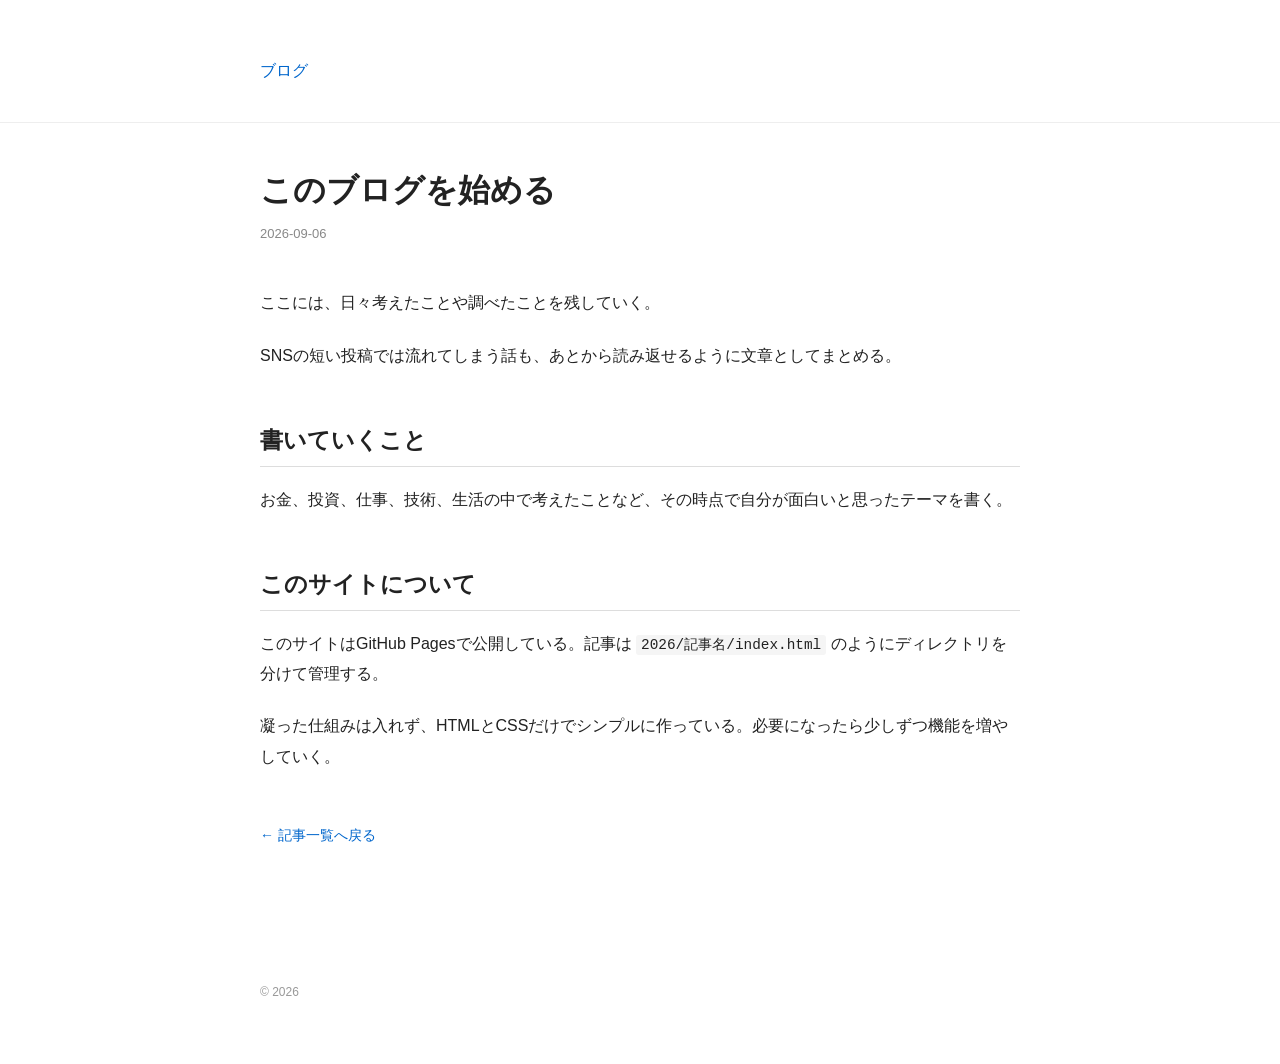
==== 2026/first-post/index.html @ 55d01d9c "Create first blog post" ====
<!doctype html>
<html lang="ja">
<head>
  <meta charset="utf-8">
  <meta name="viewport" content="width=device-width, initial-scale=1">
  <title>このブログを始める | ブログ</title>
  <meta name="description" content="このブログを始める理由と、これから書いていくこと。">
  <link rel="stylesheet" href="../../style.css">
</head>
<body>
  <header>
    <div class="container">
      <a href="../../">ブログ</a>
    </div>
  </header>
  <main class="container">
    <article>
      <h1>このブログを始める</h1>
      <div class="date">2026-09-06</div>

      <p>ここには、日々考えたことや調べたことを残していく。</p>
      <p>SNSの短い投稿では流れてしまう話も、あとから読み返せるように文章としてまとめる。</p>

      <h2>書いていくこと</h2>
      <p>お金、投資、仕事、技術、生活の中で考えたことなど、その時点で自分が面白いと思ったテーマを書く。</p>

      <h2>このサイトについて</h2>
      <p>このサイトはGitHub Pagesで公開している。記事は <code>2026/記事名/index.html</code> のようにディレクトリを分けて管理する。</p>
      <p>凝った仕組みは入れず、HTMLとCSSだけでシンプルに作っている。必要になったら少しずつ機能を増やしていく。</p>

      <p class="back"><a href="../../">← 記事一覧へ戻る</a></p>
    </article>
  </main>
  <footer class="container">© 2026</footer>
</body>
</html>
---- style.css ----
* { box-sizing: border-box; }
html { scroll-behavior: smooth; }
body { margin: 0; background: #fff; color: #222; font-family: -apple-system, BlinkMacSystemFont, "Hiragino Kaku Gothic ProN", "Yu Gothic", YuGothic, Meiryo, sans-serif; line-height: 1.9; }
a { color: #06c; text-decoration: none; }
a:hover { text-decoration: underline; }
.container { width: min(760px, calc(100% - 40px)); margin: 0 auto; }
header { padding: 56px 0 36px; border-bottom: 1px solid #eee; }
.site-title { margin: 0; font-size: 28px; line-height: 1.4; letter-spacing: .02em; }
.site-description { margin: 12px 0 0; color: #666; font-size: 14px; }
main { padding: 44px 0 80px; }
.post-list { margin: 0; padding: 0; list-style: none; }
.post-list li { padding: 22px 0; border-bottom: 1px solid #eee; }
.post-date { display: block; color: #888; font-size: 13px; margin-bottom: 4px; }
.post-title { font-size: 20px; font-weight: 600; }
article h1 { margin: 0 0 8px; font-size: 32px; line-height: 1.45; }
article .date { color: #888; font-size: 13px; margin-bottom: 42px; }
article h2 { margin: 52px 0 18px; padding-bottom: 8px; border-bottom: 1px solid #ddd; font-size: 23px; line-height: 1.5; }
article h3 { margin: 34px 0 12px; font-size: 19px; }
article p { margin: 0 0 22px; }
article ul, article ol { margin: 0 0 24px; padding-left: 1.5em; }
article li { margin: 6px 0; }
article blockquote { margin: 28px 0; padding: 4px 20px; border-left: 3px solid #ccc; color: #555; }
article code { padding: 2px 5px; background: #f5f5f5; border-radius: 3px; font-family: ui-monospace, SFMono-Regular, Consolas, monospace; font-size: .9em; }
article pre { overflow-x: auto; padding: 18px; background: #f5f5f5; border-radius: 5px; }
article pre code { padding: 0; background: transparent; }
.back { margin-top: 50px; font-size: 14px; }
footer { padding: 30px 0 60px; color: #999; font-size: 12px; }
@media (max-width: 600px) { .container { width: min(100% - 28px, 760px); } header { padding-top: 36px; } article h1 { font-size: 27px; } article h2 { font-size: 21px; } }
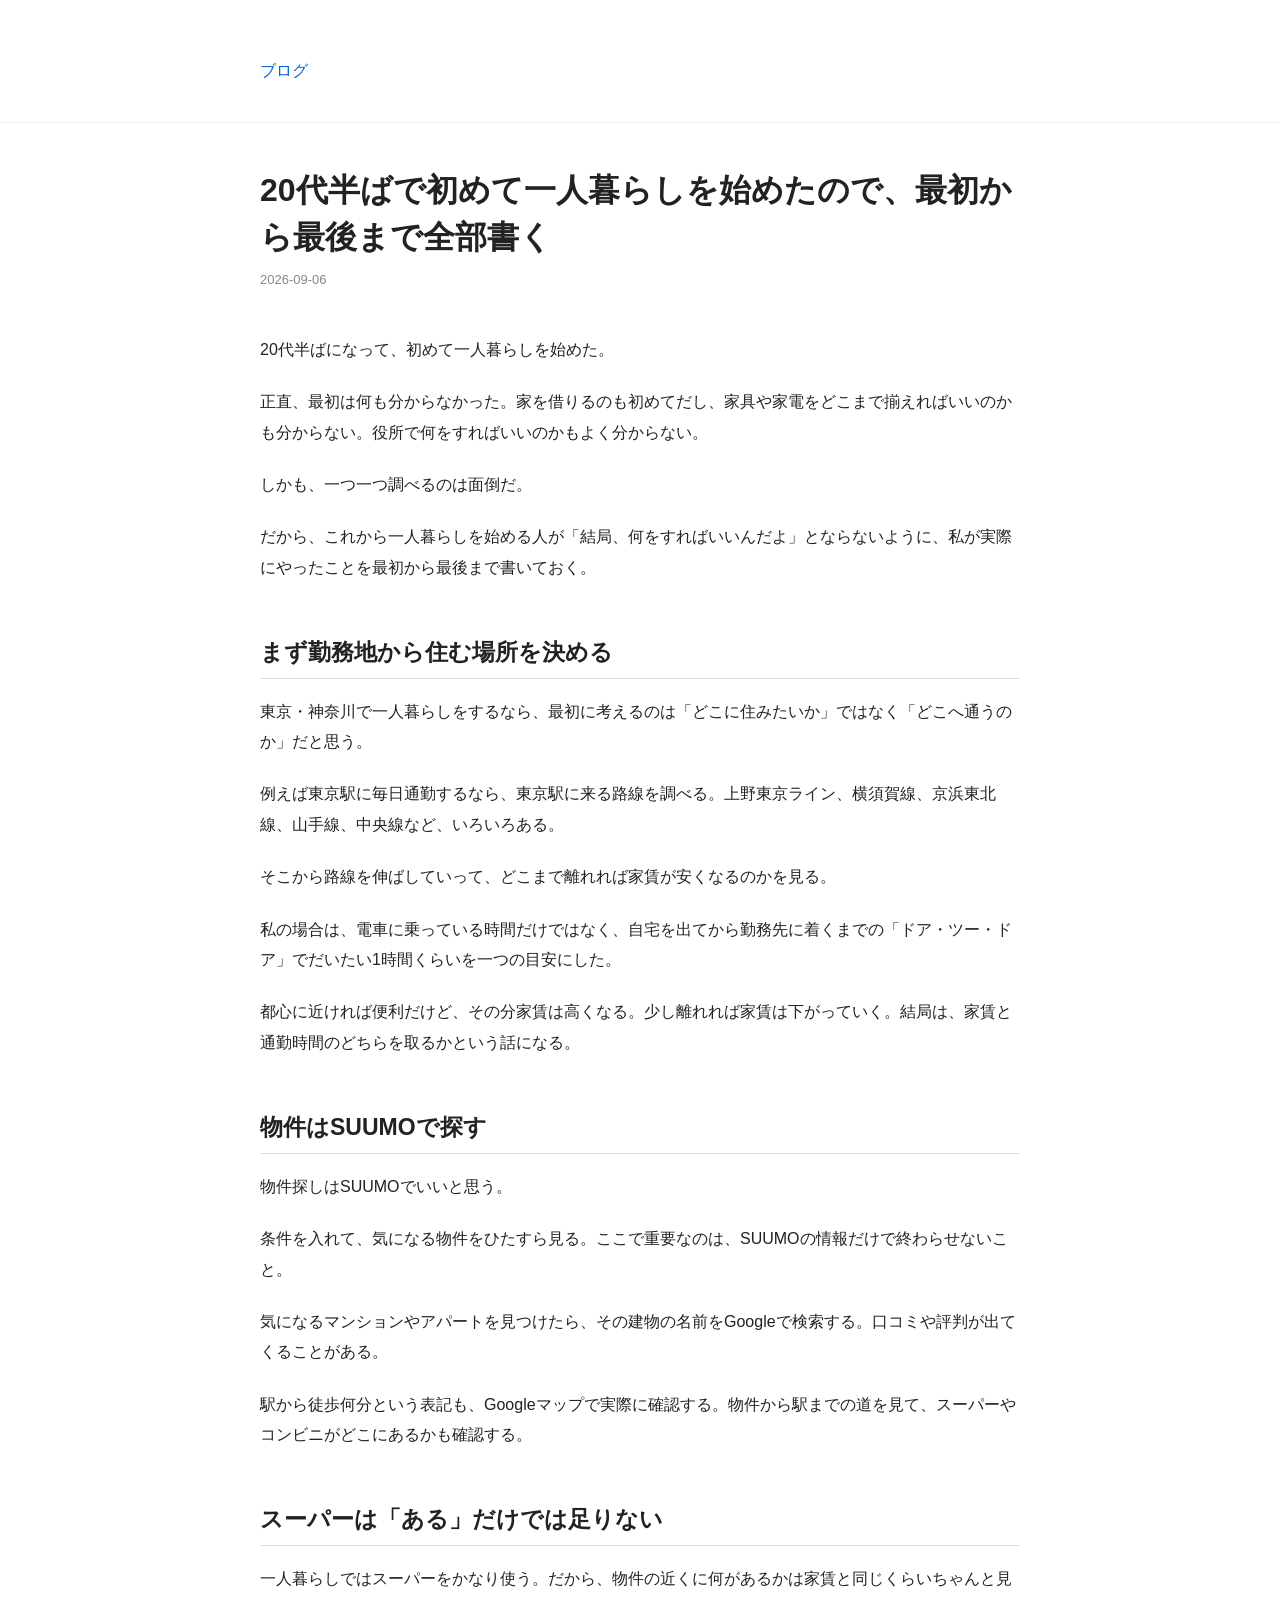
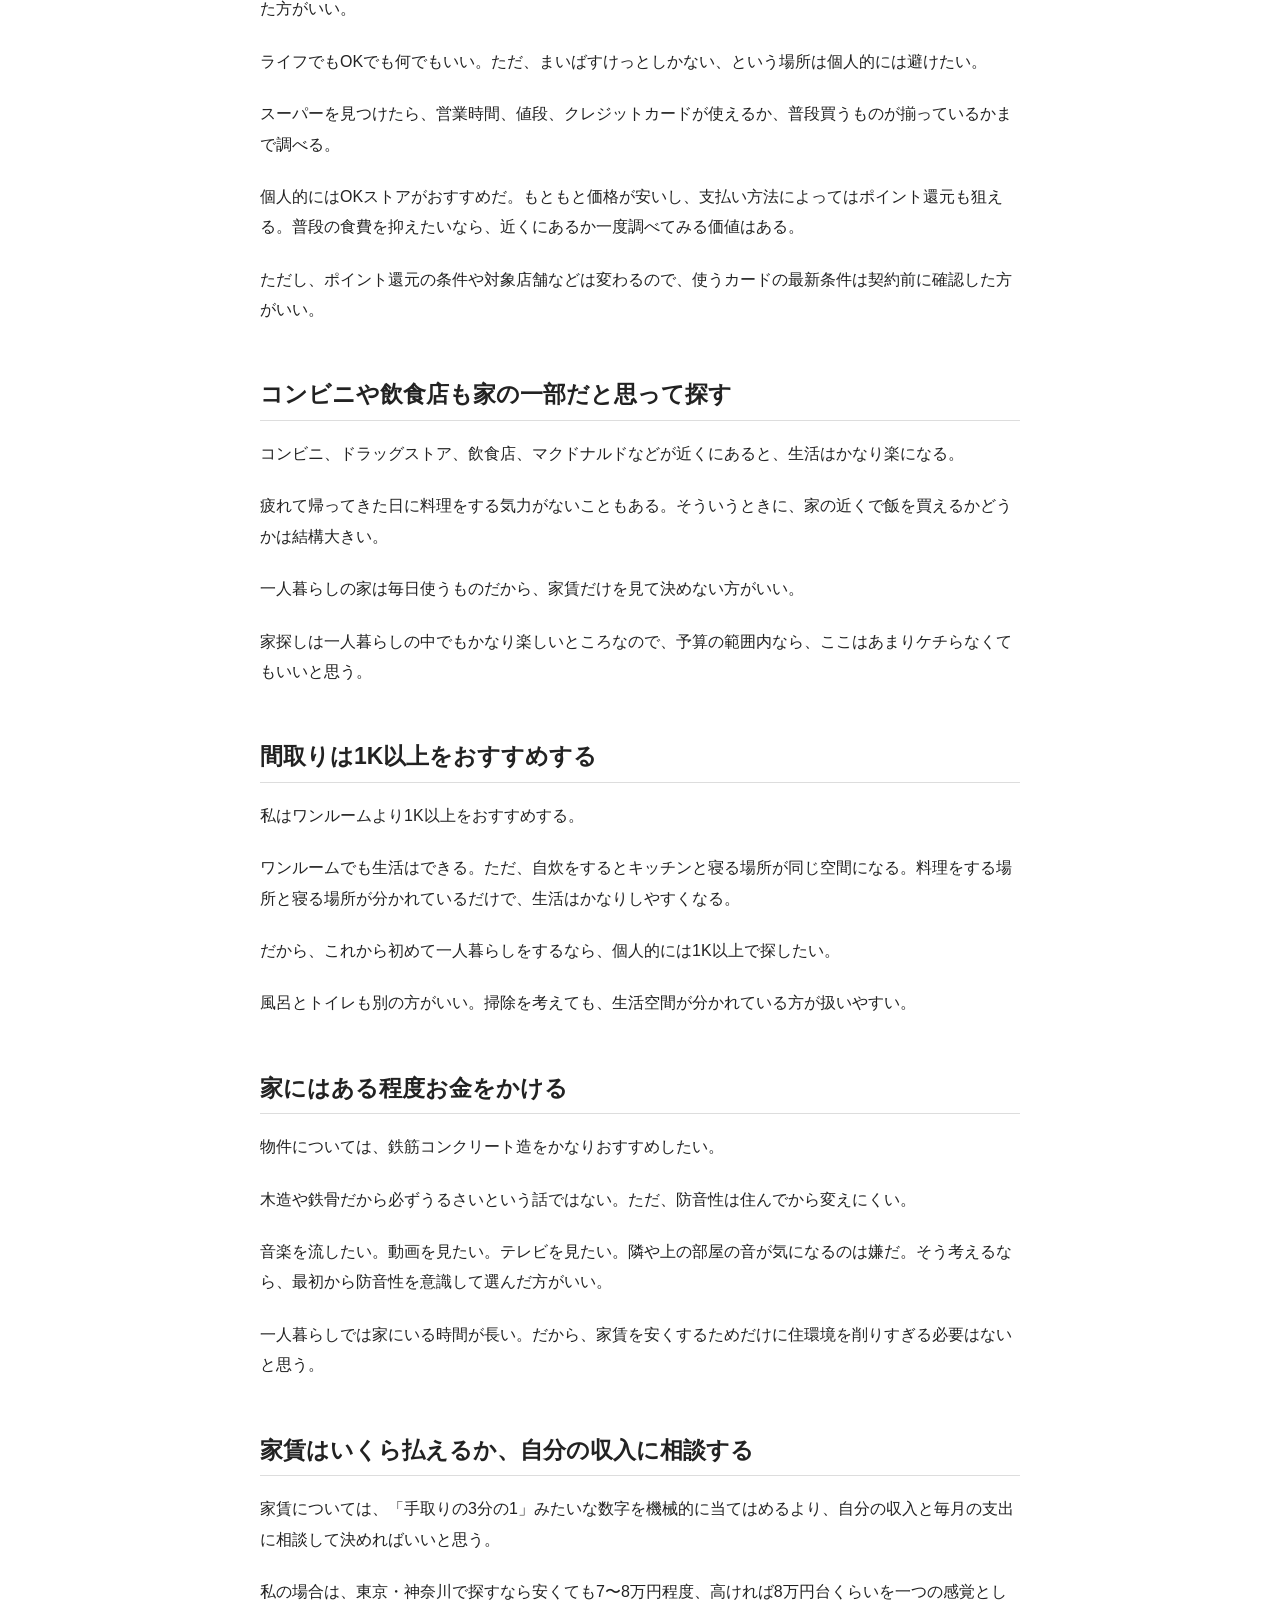
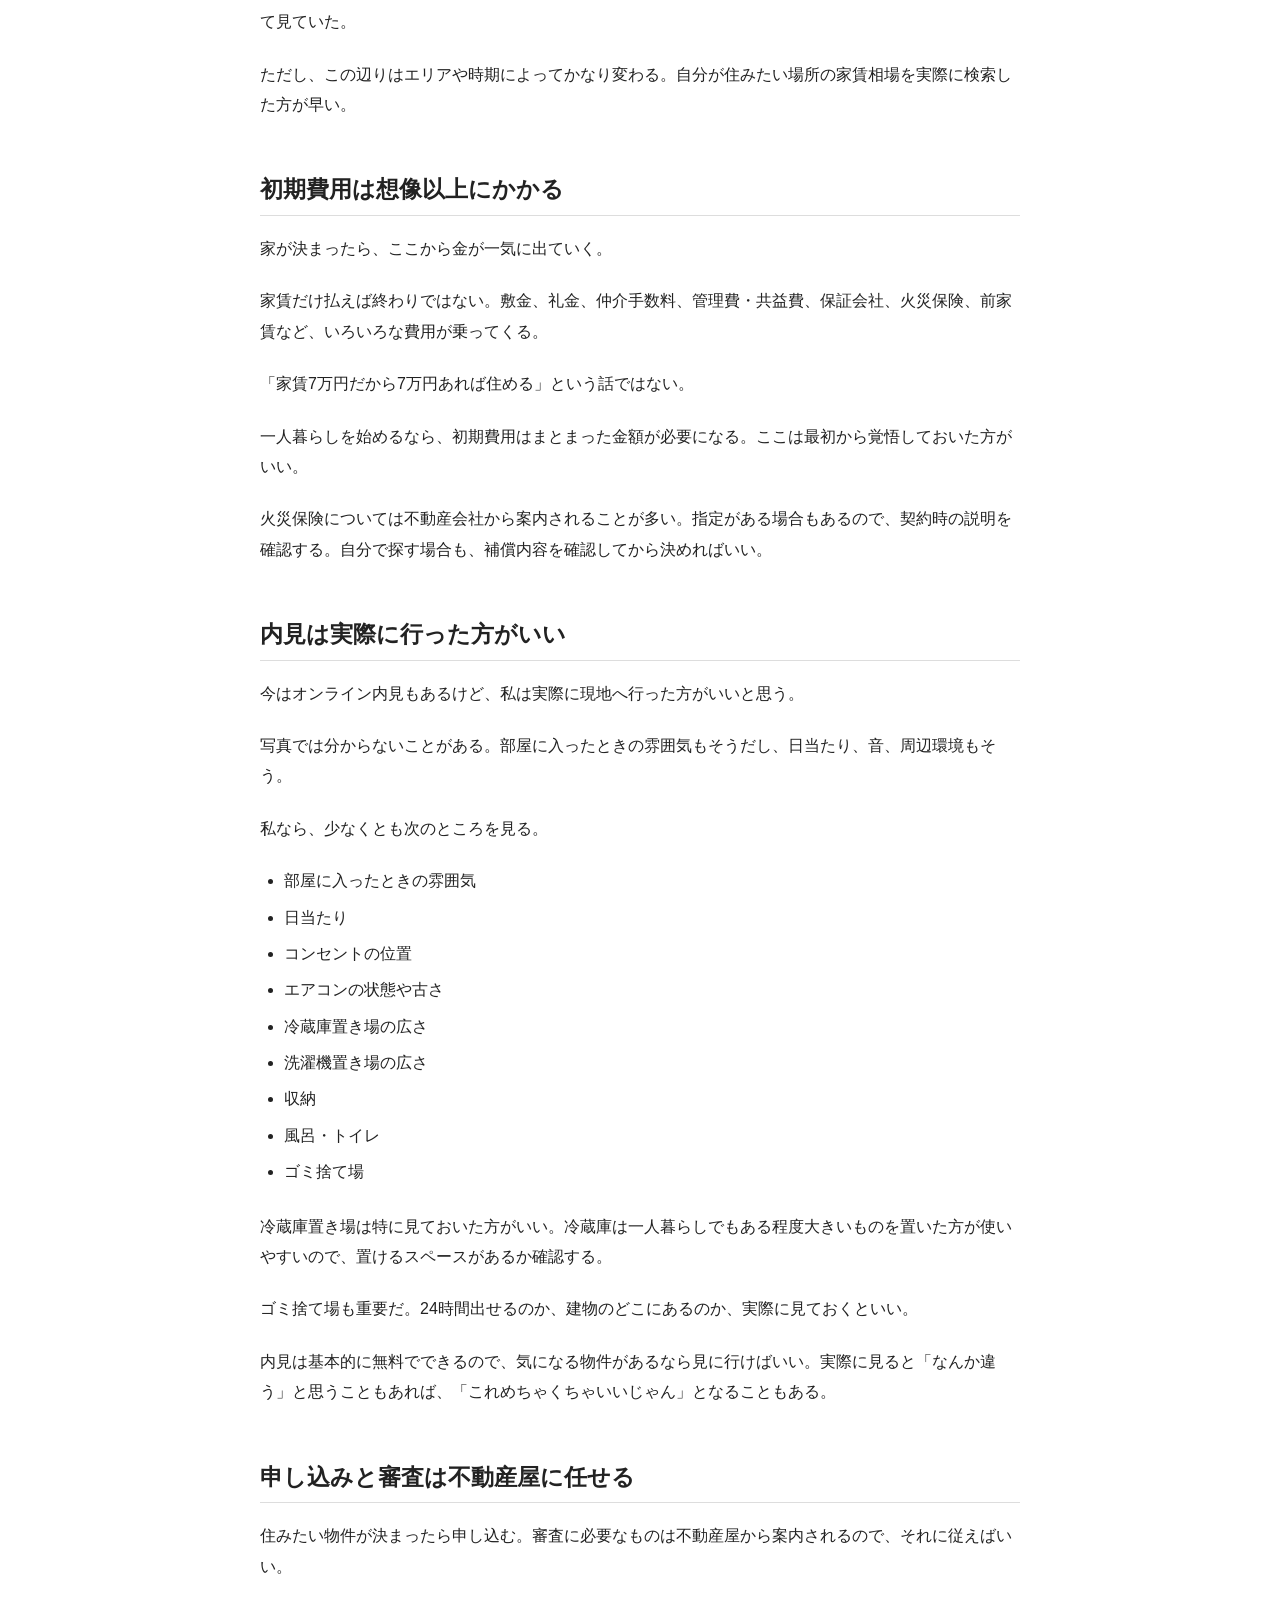
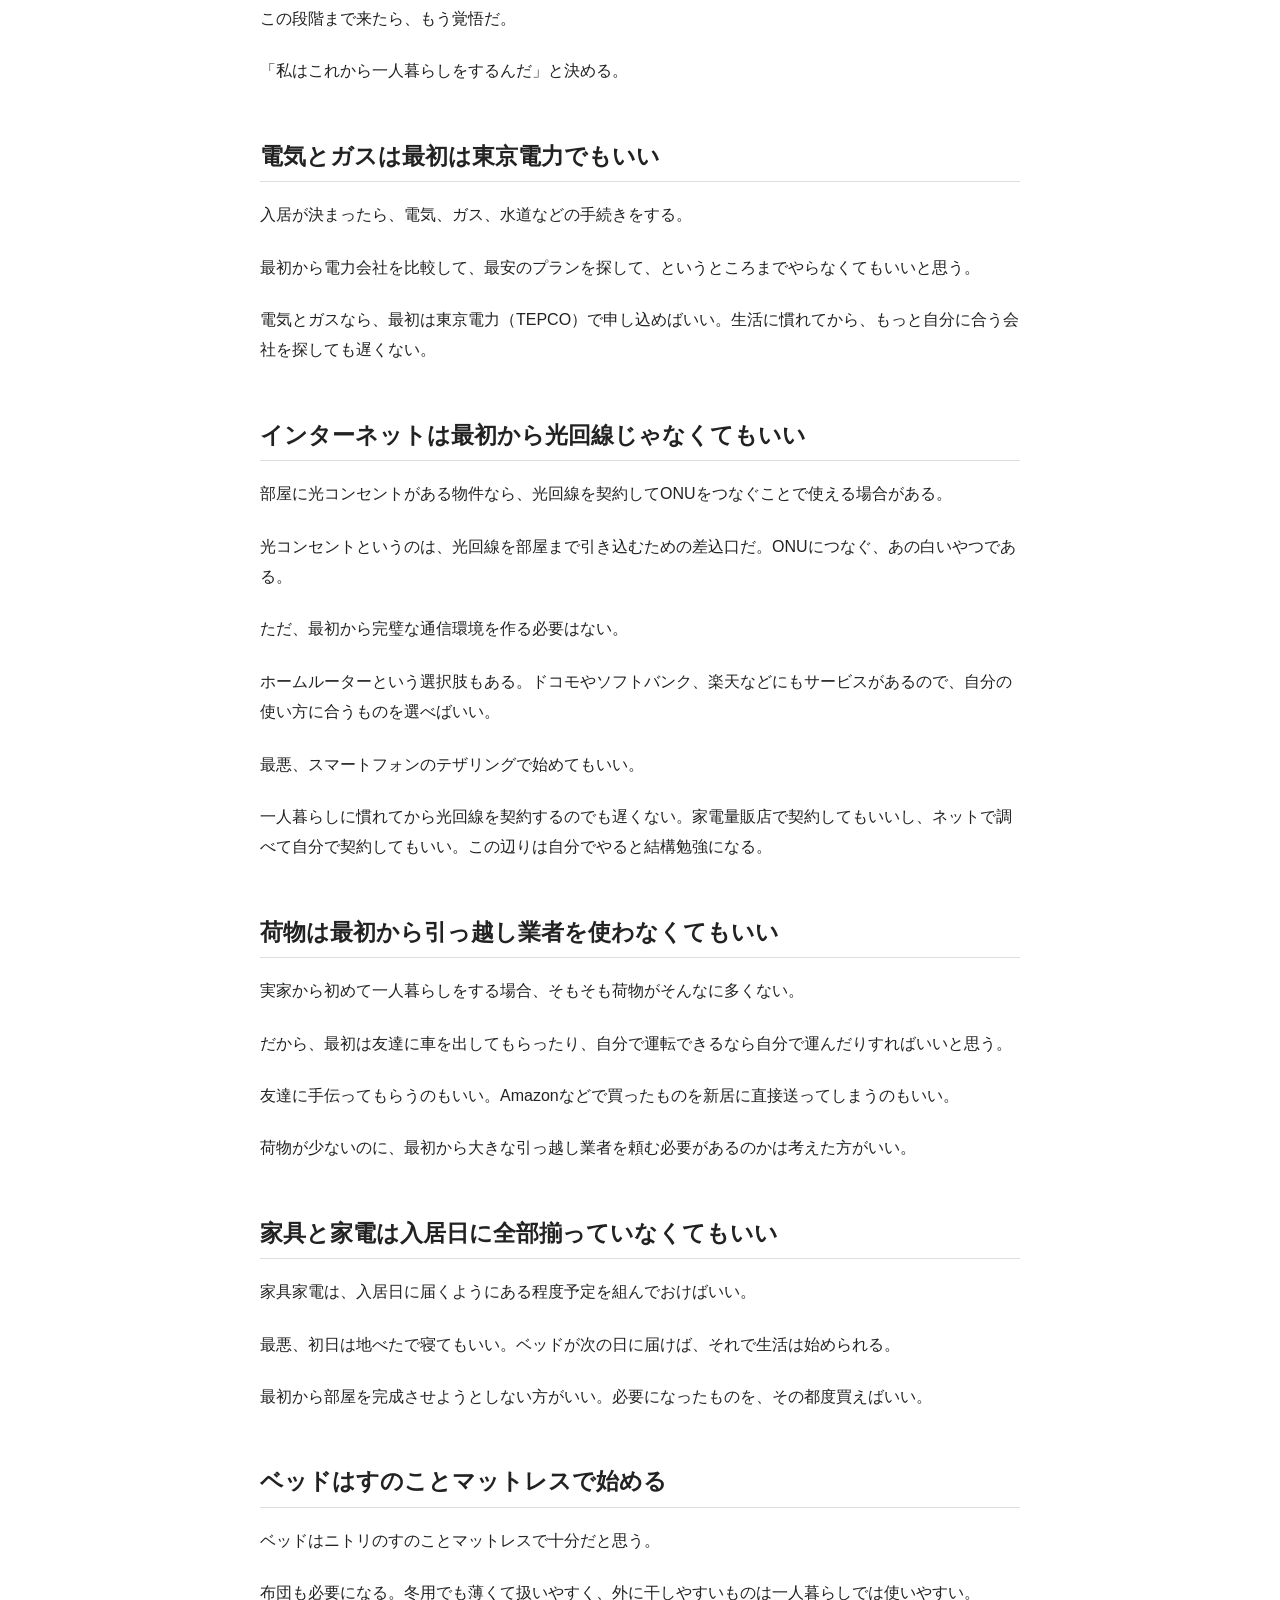
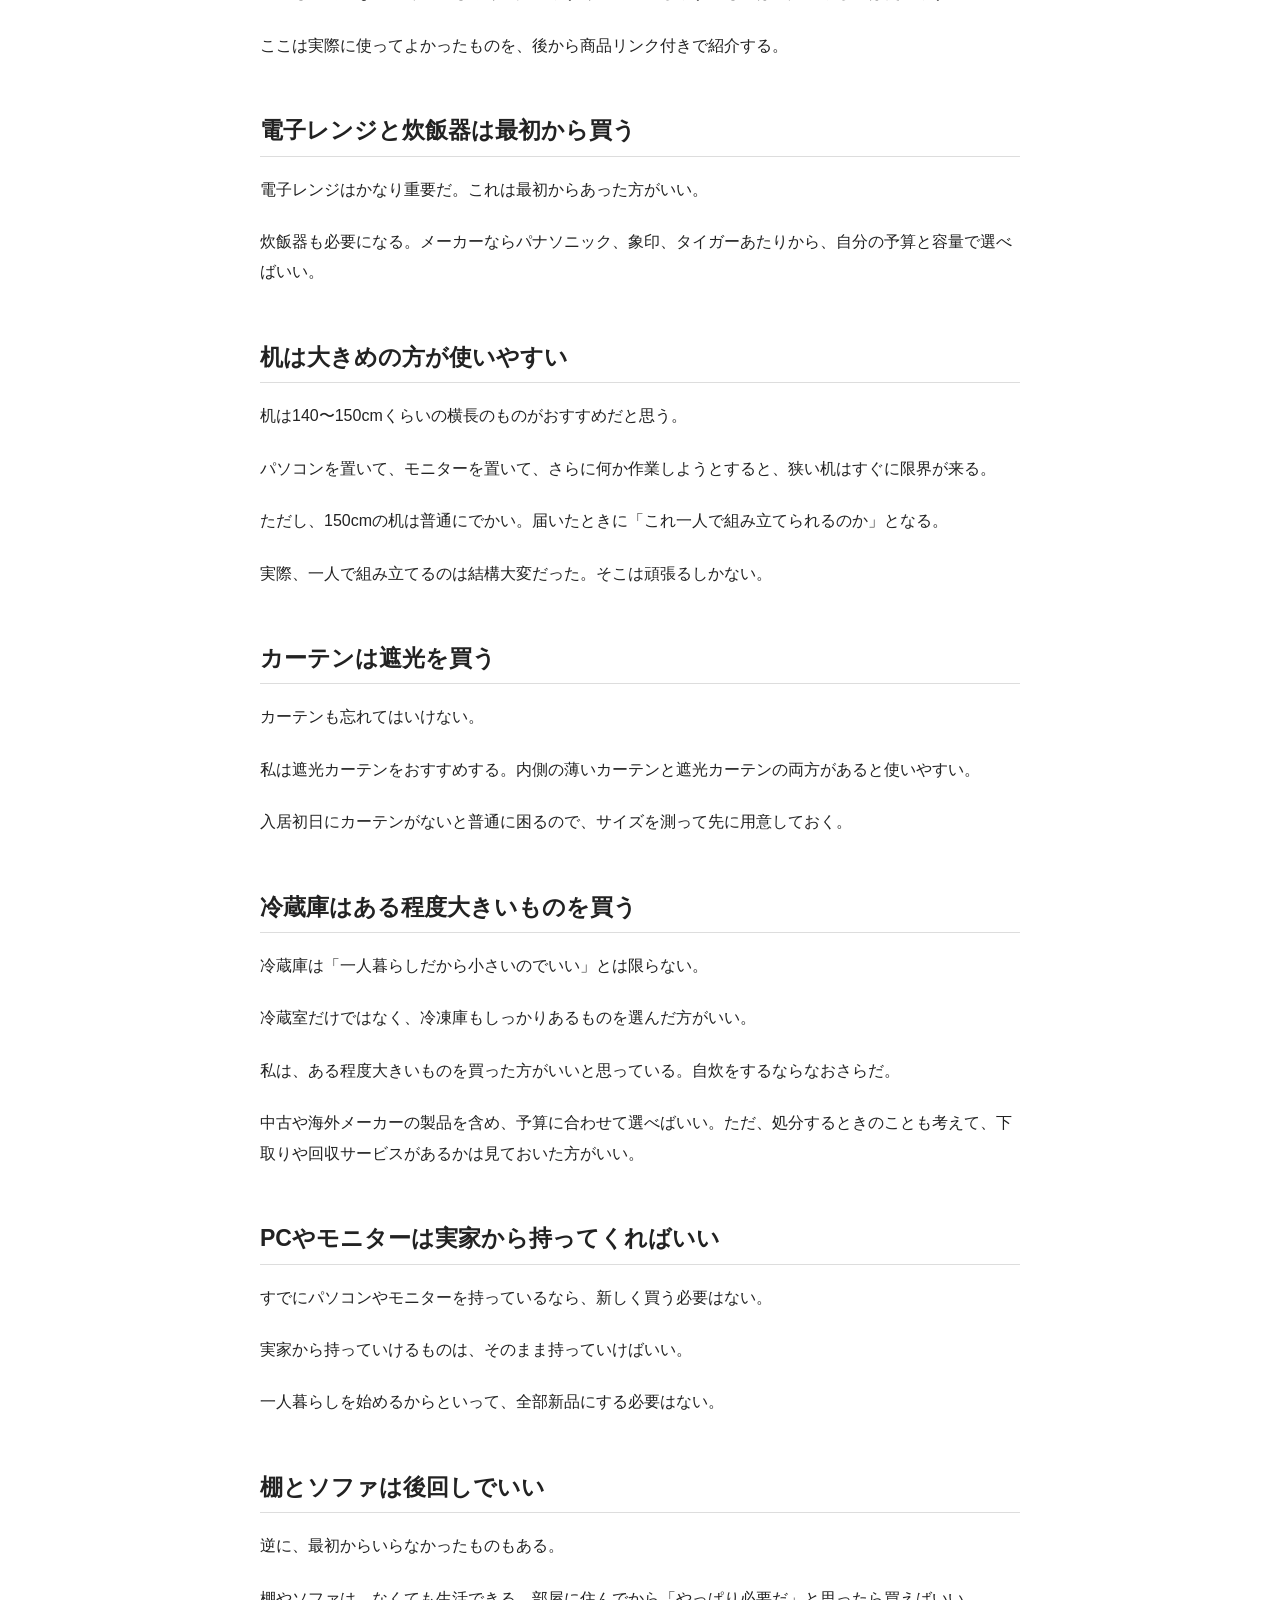
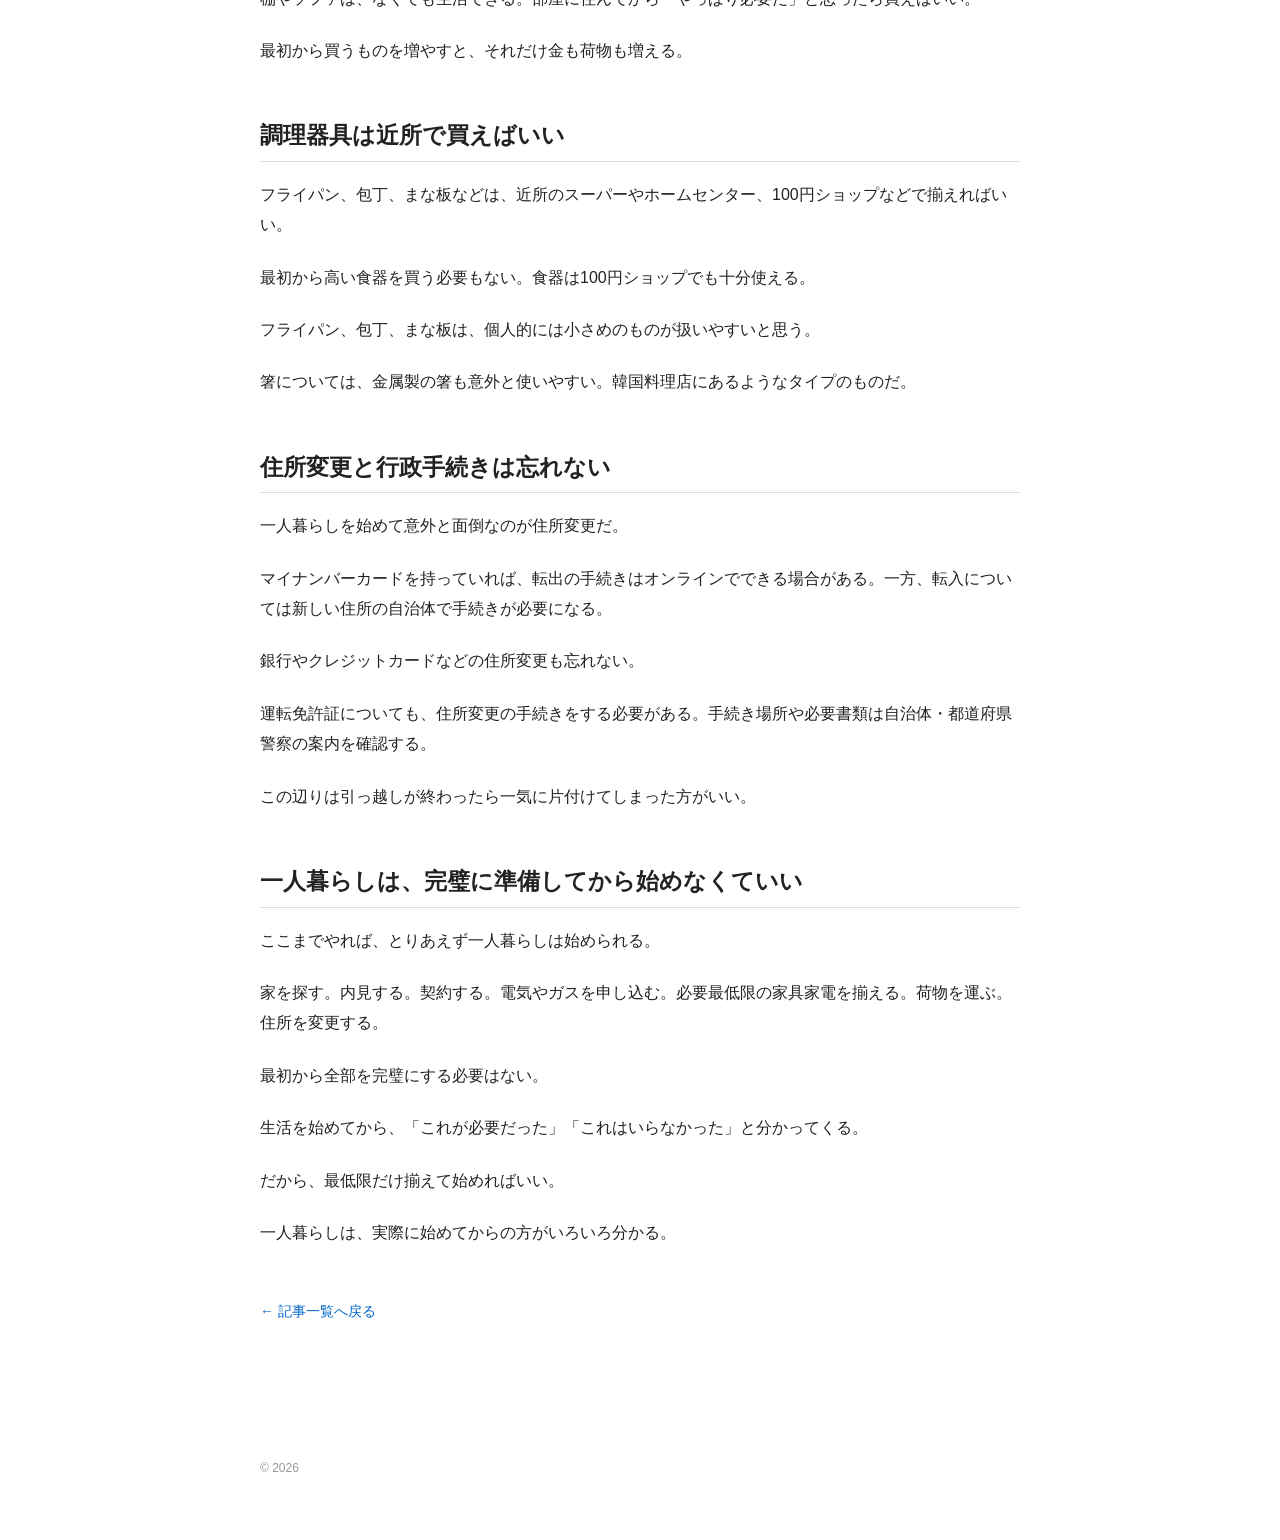
==== commit 2dbff22d: "Rewrite first post as a complete first-apartment guide" ====
--- a/2026/first-post/index.html
+++ b/2026/first-post/index.html
@@ -3,8 +3,8 @@
 <head>
   <meta charset="utf-8">
   <meta name="viewport" content="width=device-width, initial-scale=1">
-  <title>このブログを始める | ブログ</title>
-  <meta name="description" content="このブログを始める理由と、これから書いていくこと。">
+  <title>20代半ばで初めて一人暮らしを始めたので、最初から最後まで全部書く | ブログ</title>
+  <meta name="description" content="20代半ばで初めて一人暮らしを始める人向けに、家探しから内見、契約、家具家電、引っ越し、住所変更まで実際にやったことを書く。">
   <link rel="stylesheet" href="../../style.css">
 </head>
 <body>
@@ -15,18 +15,168 @@
   </header>
   <main class="container">
     <article>
-      <h1>このブログを始める</h1>
+      <h1>20代半ばで初めて一人暮らしを始めたので、最初から最後まで全部書く</h1>
       <div class="date">2026-09-06</div>
 
-      <p>ここには、日々考えたことや調べたことを残していく。</p>
-      <p>SNSの短い投稿では流れてしまう話も、あとから読み返せるように文章としてまとめる。</p>
+      <p>20代半ばになって、初めて一人暮らしを始めた。</p>
+      <p>正直、最初は何も分からなかった。家を借りるのも初めてだし、家具や家電をどこまで揃えればいいのかも分からない。役所で何をすればいいのかもよく分からない。</p>
+      <p>しかも、一つ一つ調べるのは面倒だ。</p>
+      <p>だから、これから一人暮らしを始める人が「結局、何をすればいいんだよ」とならないように、私が実際にやったことを最初から最後まで書いておく。</p>
 
-      <h2>書いていくこと</h2>
-      <p>お金、投資、仕事、技術、生活の中で考えたことなど、その時点で自分が面白いと思ったテーマを書く。</p>
+      <h2>まず勤務地から住む場所を決める</h2>
+      <p>東京・神奈川で一人暮らしをするなら、最初に考えるのは「どこに住みたいか」ではなく「どこへ通うのか」だと思う。</p>
+      <p>例えば東京駅に毎日通勤するなら、東京駅に来る路線を調べる。上野東京ライン、横須賀線、京浜東北線、山手線、中央線など、いろいろある。</p>
+      <p>そこから路線を伸ばしていって、どこまで離れれば家賃が安くなるのかを見る。</p>
+      <p>私の場合は、電車に乗っている時間だけではなく、自宅を出てから勤務先に着くまでの「ドア・ツー・ドア」でだいたい1時間くらいを一つの目安にした。</p>
+      <p>都心に近ければ便利だけど、その分家賃は高くなる。少し離れれば家賃は下がっていく。結局は、家賃と通勤時間のどちらを取るかという話になる。</p>
 
-      <h2>このサイトについて</h2>
-      <p>このサイトはGitHub Pagesで公開している。記事は <code>2026/記事名/index.html</code> のようにディレクトリを分けて管理する。</p>
-      <p>凝った仕組みは入れず、HTMLとCSSだけでシンプルに作っている。必要になったら少しずつ機能を増やしていく。</p>
+      <h2>物件はSUUMOで探す</h2>
+      <p>物件探しはSUUMOでいいと思う。</p>
+      <p>条件を入れて、気になる物件をひたすら見る。ここで重要なのは、SUUMOの情報だけで終わらせないこと。</p>
+      <p>気になるマンションやアパートを見つけたら、その建物の名前をGoogleで検索する。口コミや評判が出てくることがある。</p>
+      <p>駅から徒歩何分という表記も、Googleマップで実際に確認する。物件から駅までの道を見て、スーパーやコンビニがどこにあるかも確認する。</p>
+
+      <h2>スーパーは「ある」だけでは足りない</h2>
+      <p>一人暮らしではスーパーをかなり使う。だから、物件の近くに何があるかは家賃と同じくらいちゃんと見た方がいい。</p>
+      <p>ライフでもOKでも何でもいい。ただ、まいばすけっとしかない、という場所は個人的には避けたい。</p>
+      <p>スーパーを見つけたら、営業時間、値段、クレジットカードが使えるか、普段買うものが揃っているかまで調べる。</p>
+      <p>個人的にはOKストアがおすすめだ。もともと価格が安いし、支払い方法によってはポイント還元も狙える。普段の食費を抑えたいなら、近くにあるか一度調べてみる価値はある。</p>
+      <p>ただし、ポイント還元の条件や対象店舗などは変わるので、使うカードの最新条件は契約前に確認した方がいい。</p>
+
+      <h2>コンビニや飲食店も家の一部だと思って探す</h2>
+      <p>コンビニ、ドラッグストア、飲食店、マクドナルドなどが近くにあると、生活はかなり楽になる。</p>
+      <p>疲れて帰ってきた日に料理をする気力がないこともある。そういうときに、家の近くで飯を買えるかどうかは結構大きい。</p>
+      <p>一人暮らしの家は毎日使うものだから、家賃だけを見て決めない方がいい。</p>
+      <p>家探しは一人暮らしの中でもかなり楽しいところなので、予算の範囲内なら、ここはあまりケチらなくてもいいと思う。</p>
+
+      <h2>間取りは1K以上をおすすめする</h2>
+      <p>私はワンルームより1K以上をおすすめする。</p>
+      <p>ワンルームでも生活はできる。ただ、自炊をするとキッチンと寝る場所が同じ空間になる。料理をする場所と寝る場所が分かれているだけで、生活はかなりしやすくなる。</p>
+      <p>だから、これから初めて一人暮らしをするなら、個人的には1K以上で探したい。</p>
+      <p>風呂とトイレも別の方がいい。掃除を考えても、生活空間が分かれている方が扱いやすい。</p>
+
+      <h2>家にはある程度お金をかける</h2>
+      <p>物件については、鉄筋コンクリート造をかなりおすすめしたい。</p>
+      <p>木造や鉄骨だから必ずうるさいという話ではない。ただ、防音性は住んでから変えにくい。</p>
+      <p>音楽を流したい。動画を見たい。テレビを見たい。隣や上の部屋の音が気になるのは嫌だ。そう考えるなら、最初から防音性を意識して選んだ方がいい。</p>
+      <p>一人暮らしでは家にいる時間が長い。だから、家賃を安くするためだけに住環境を削りすぎる必要はないと思う。</p>
+
+      <h2>家賃はいくら払えるか、自分の収入に相談する</h2>
+      <p>家賃については、「手取りの3分の1」みたいな数字を機械的に当てはめるより、自分の収入と毎月の支出に相談して決めればいいと思う。</p>
+      <p>私の場合は、東京・神奈川で探すなら安くても7〜8万円程度、高ければ8万円台くらいを一つの感覚として見ていた。</p>
+      <p>ただし、この辺りはエリアや時期によってかなり変わる。自分が住みたい場所の家賃相場を実際に検索した方が早い。</p>
+
+      <h2>初期費用は想像以上にかかる</h2>
+      <p>家が決まったら、ここから金が一気に出ていく。</p>
+      <p>家賃だけ払えば終わりではない。敷金、礼金、仲介手数料、管理費・共益費、保証会社、火災保険、前家賃など、いろいろな費用が乗ってくる。</p>
+      <p>「家賃7万円だから7万円あれば住める」という話ではない。</p>
+      <p>一人暮らしを始めるなら、初期費用はまとまった金額が必要になる。ここは最初から覚悟しておいた方がいい。</p>
+      <p>火災保険については不動産会社から案内されることが多い。指定がある場合もあるので、契約時の説明を確認する。自分で探す場合も、補償内容を確認してから決めればいい。</p>
+
+      <h2>内見は実際に行った方がいい</h2>
+      <p>今はオンライン内見もあるけど、私は実際に現地へ行った方がいいと思う。</p>
+      <p>写真では分からないことがある。部屋に入ったときの雰囲気もそうだし、日当たり、音、周辺環境もそう。</p>
+      <p>私なら、少なくとも次のところを見る。</p>
+      <ul>
+        <li>部屋に入ったときの雰囲気</li>
+        <li>日当たり</li>
+        <li>コンセントの位置</li>
+        <li>エアコンの状態や古さ</li>
+        <li>冷蔵庫置き場の広さ</li>
+        <li>洗濯機置き場の広さ</li>
+        <li>収納</li>
+        <li>風呂・トイレ</li>
+        <li>ゴミ捨て場</li>
+      </ul>
+      <p>冷蔵庫置き場は特に見ておいた方がいい。冷蔵庫は一人暮らしでもある程度大きいものを置いた方が使いやすいので、置けるスペースがあるか確認する。</p>
+      <p>ゴミ捨て場も重要だ。24時間出せるのか、建物のどこにあるのか、実際に見ておくといい。</p>
+      <p>内見は基本的に無料でできるので、気になる物件があるなら見に行けばいい。実際に見ると「なんか違う」と思うこともあれば、「これめちゃくちゃいいじゃん」となることもある。</p>
+
+      <h2>申し込みと審査は不動産屋に任せる</h2>
+      <p>住みたい物件が決まったら申し込む。審査に必要なものは不動産屋から案内されるので、それに従えばいい。</p>
+      <p>この段階まで来たら、もう覚悟だ。</p>
+      <p>「私はこれから一人暮らしをするんだ」と決める。</p>
+
+      <h2>電気とガスは最初は東京電力でもいい</h2>
+      <p>入居が決まったら、電気、ガス、水道などの手続きをする。</p>
+      <p>最初から電力会社を比較して、最安のプランを探して、というところまでやらなくてもいいと思う。</p>
+      <p>電気とガスなら、最初は東京電力（TEPCO）で申し込めばいい。生活に慣れてから、もっと自分に合う会社を探しても遅くない。</p>
+
+      <h2>インターネットは最初から光回線じゃなくてもいい</h2>
+      <p>部屋に光コンセントがある物件なら、光回線を契約してONUをつなぐことで使える場合がある。</p>
+      <p>光コンセントというのは、光回線を部屋まで引き込むための差込口だ。ONUにつなぐ、あの白いやつである。</p>
+      <p>ただ、最初から完璧な通信環境を作る必要はない。</p>
+      <p>ホームルーターという選択肢もある。ドコモやソフトバンク、楽天などにもサービスがあるので、自分の使い方に合うものを選べばいい。</p>
+      <p>最悪、スマートフォンのテザリングで始めてもいい。</p>
+      <p>一人暮らしに慣れてから光回線を契約するのでも遅くない。家電量販店で契約してもいいし、ネットで調べて自分で契約してもいい。この辺りは自分でやると結構勉強になる。</p>
+
+      <h2>荷物は最初から引っ越し業者を使わなくてもいい</h2>
+      <p>実家から初めて一人暮らしをする場合、そもそも荷物がそんなに多くない。</p>
+      <p>だから、最初は友達に車を出してもらったり、自分で運転できるなら自分で運んだりすればいいと思う。</p>
+      <p>友達に手伝ってもらうのもいい。Amazonなどで買ったものを新居に直接送ってしまうのもいい。</p>
+      <p>荷物が少ないのに、最初から大きな引っ越し業者を頼む必要があるのかは考えた方がいい。</p>
+
+      <h2>家具と家電は入居日に全部揃っていなくてもいい</h2>
+      <p>家具家電は、入居日に届くようにある程度予定を組んでおけばいい。</p>
+      <p>最悪、初日は地べたで寝てもいい。ベッドが次の日に届けば、それで生活は始められる。</p>
+      <p>最初から部屋を完成させようとしない方がいい。必要になったものを、その都度買えばいい。</p>
+
+      <h2>ベッドはすのことマットレスで始める</h2>
+      <p>ベッドはニトリのすのことマットレスで十分だと思う。</p>
+      <p>布団も必要になる。冬用でも薄くて扱いやすく、外に干しやすいものは一人暮らしでは使いやすい。</p>
+      <p>ここは実際に使ってよかったものを、後から商品リンク付きで紹介する。</p>
+
+      <h2>電子レンジと炊飯器は最初から買う</h2>
+      <p>電子レンジはかなり重要だ。これは最初からあった方がいい。</p>
+      <p>炊飯器も必要になる。メーカーならパナソニック、象印、タイガーあたりから、自分の予算と容量で選べばいい。</p>
+
+      <h2>机は大きめの方が使いやすい</h2>
+      <p>机は140〜150cmくらいの横長のものがおすすめだと思う。</p>
+      <p>パソコンを置いて、モニターを置いて、さらに何か作業しようとすると、狭い机はすぐに限界が来る。</p>
+      <p>ただし、150cmの机は普通にでかい。届いたときに「これ一人で組み立てられるのか」となる。</p>
+      <p>実際、一人で組み立てるのは結構大変だった。そこは頑張るしかない。</p>
+
+      <h2>カーテンは遮光を買う</h2>
+      <p>カーテンも忘れてはいけない。</p>
+      <p>私は遮光カーテンをおすすめする。内側の薄いカーテンと遮光カーテンの両方があると使いやすい。</p>
+      <p>入居初日にカーテンがないと普通に困るので、サイズを測って先に用意しておく。</p>
+
+      <h2>冷蔵庫はある程度大きいものを買う</h2>
+      <p>冷蔵庫は「一人暮らしだから小さいのでいい」とは限らない。</p>
+      <p>冷蔵室だけではなく、冷凍庫もしっかりあるものを選んだ方がいい。</p>
+      <p>私は、ある程度大きいものを買った方がいいと思っている。自炊をするならなおさらだ。</p>
+      <p>中古や海外メーカーの製品を含め、予算に合わせて選べばいい。ただ、処分するときのことも考えて、下取りや回収サービスがあるかは見ておいた方がいい。</p>
+
+      <h2>PCやモニターは実家から持ってくればいい</h2>
+      <p>すでにパソコンやモニターを持っているなら、新しく買う必要はない。</p>
+      <p>実家から持っていけるものは、そのまま持っていけばいい。</p>
+      <p>一人暮らしを始めるからといって、全部新品にする必要はない。</p>
+
+      <h2>棚とソファは後回しでいい</h2>
+      <p>逆に、最初からいらなかったものもある。</p>
+      <p>棚やソファは、なくても生活できる。部屋に住んでから「やっぱり必要だ」と思ったら買えばいい。</p>
+      <p>最初から買うものを増やすと、それだけ金も荷物も増える。</p>
+
+      <h2>調理器具は近所で買えばいい</h2>
+      <p>フライパン、包丁、まな板などは、近所のスーパーやホームセンター、100円ショップなどで揃えればいい。</p>
+      <p>最初から高い食器を買う必要もない。食器は100円ショップでも十分使える。</p>
+      <p>フライパン、包丁、まな板は、個人的には小さめのものが扱いやすいと思う。</p>
+      <p>箸については、金属製の箸も意外と使いやすい。韓国料理店にあるようなタイプのものだ。</p>
+
+      <h2>住所変更と行政手続きは忘れない</h2>
+      <p>一人暮らしを始めて意外と面倒なのが住所変更だ。</p>
+      <p>マイナンバーカードを持っていれば、転出の手続きはオンラインでできる場合がある。一方、転入については新しい住所の自治体で手続きが必要になる。</p>
+      <p>銀行やクレジットカードなどの住所変更も忘れない。</p>
+      <p>運転免許証についても、住所変更の手続きをする必要がある。手続き場所や必要書類は自治体・都道府県警察の案内を確認する。</p>
+      <p>この辺りは引っ越しが終わったら一気に片付けてしまった方がいい。</p>
+
+      <h2>一人暮らしは、完璧に準備してから始めなくていい</h2>
+      <p>ここまでやれば、とりあえず一人暮らしは始められる。</p>
+      <p>家を探す。内見する。契約する。電気やガスを申し込む。必要最低限の家具家電を揃える。荷物を運ぶ。住所を変更する。</p>
+      <p>最初から全部を完璧にする必要はない。</p>
+      <p>生活を始めてから、「これが必要だった」「これはいらなかった」と分かってくる。</p>
+      <p>だから、最低限だけ揃えて始めればいい。</p>
+      <p>一人暮らしは、実際に始めてからの方がいろいろ分かる。</p>
 
       <p class="back"><a href="../../">← 記事一覧へ戻る</a></p>
     </article>
